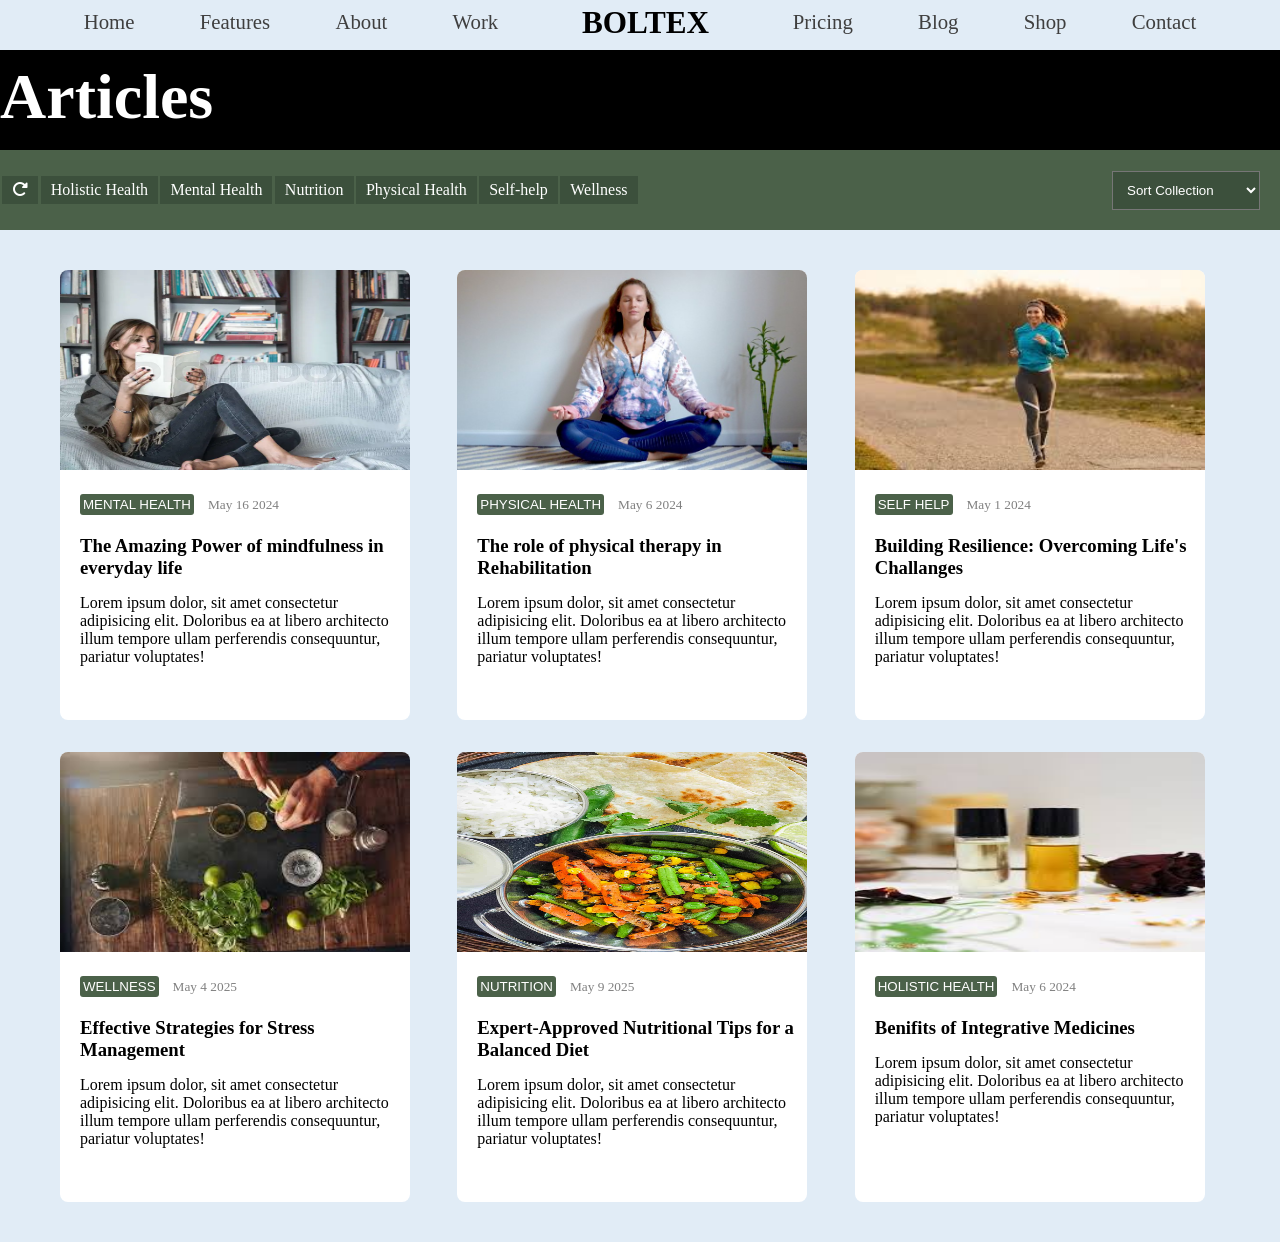
==== blog/blog.html @ 91c3ffa8 "initial commit" ====
<!DOCTYPE html>
<html lang="en">
  <head>
    <meta charset="UTF-8" />
    <meta name="viewport" content="width=device-width, initial-scale=1.0" />
    <link
      rel="stylesheet"
      href="https://cdnjs.cloudflare.com/ajax/libs/font-awesome/6.5.1/css/all.min.css"
    />
    <link rel="stylesheet" href="../style/blog.css" />
    <title>Blog</title>
  </head>
  <body>
    <!-- web navbar -->
    <div class="first-flex">
      <ol class="items">
        <a href="../index/index.html">Home</a>
        <a href="../features/features.html">Features</a>
        <a href="../about/about.html">About</a>
        <a href="../work/work.html">Work</a>
      </ol>
      <h2>BOLTEX</h2>
      <ol class="items">
        <a href="../price/price.html">Pricing</a>
        <a href="blog.html">Blog</a>
        <a href="#">Shop</a>
        <a href="../contact/contact.html">Contact</a>
      </ol>
    </div>

    <!-- Article banner -->
    <div class="article">
      <h1>Articles</h1>
    </div>

    <!-- article navbar -->
    <nav class="art-nav">
      <div class="links">
        <a href="index.html"><i class="fa-solid fa-rotate-right"></i></a>
        <a href="#">Holistic Health</a>
        <a href="#">Mental Health</a>
        <a href="#">Nutrition</a>
        <a href="#">Physical Health</a>
        <a href="#">Self-help</a>
        <a href="#">Wellness</a>
      </div>

      <div class="dropdown">
        <select>
          <option value="">Sort Collection</option>
          <option value="">Price: Low to high</option>
          <option value="">Price: High to low</option>
          <option value="">Newest</option>
        </select>
      </div>
    </nav>

    <!-- Body -->
    <article>
      <div class="box">
        <img src="../imgs/reading.webp" alt="" />
        <button>MENTAL HEALTH</button>
        <small>May 16 2024</small>
        <h3>The Amazing Power of mindfulness in everyday life</h3>
        <p>
          Lorem ipsum dolor, sit amet consectetur adipisicing elit. Doloribus ea
          at libero architecto illum tempore ullam perferendis consequuntur,
          pariatur voluptates!
        </p>
      </div>
      <div class="box">
        <img src="../imgs/yoga.jpg" alt="" />
        <button>PHYSICAL HEALTH</button>
        <small>May 6 2024</small>
        <h3>The role of physical therapy in Rehabilitation</h3>
        <p>
          Lorem ipsum dolor, sit amet consectetur adipisicing elit. Doloribus ea
          at libero architecto illum tempore ullam perferendis consequuntur,
          pariatur voluptates!
        </p>
      </div>
      <div class="box">
        <img src="../imgs/running.jpg" alt="" />
        <button>SELF HELP</button>
        <small>May 1 2024</small>
        <h3>Building Resilience: Overcoming Life's Challanges</h3>
        <p>
          Lorem ipsum dolor, sit amet consectetur adipisicing elit. Doloribus ea
          at libero architecto illum tempore ullam perferendis consequuntur,
          pariatur voluptates!
        </p>
      </div>
      <div class="box">
        <img src="../imgs/herbs.jpg" alt="" />
        <button>WELLNESS</button>
        <small>May 4 2025</small>
        <h3>Effective Strategies for Stress Management</h3>
        <p>
          Lorem ipsum dolor, sit amet consectetur adipisicing elit. Doloribus ea
          at libero architecto illum tempore ullam perferendis consequuntur,
          pariatur voluptates!
        </p>
      </div>
      <div class="box">
        <img src="../imgs/vegetable.jpg" alt="" />
        <button>NUTRITION</button>
        <small>May 9 2025</small>
        <h3>Expert-Approved Nutritional Tips for a Balanced Diet</h3>
        <p>
          Lorem ipsum dolor, sit amet consectetur adipisicing elit. Doloribus ea
          at libero architecto illum tempore ullam perferendis consequuntur,
          pariatur voluptates!
        </p>
      </div>
      <div class="box">
        <img src="../imgs/perfume.jpg" alt="" />
        <button>HOLISTIC HEALTH</button>
        <small>May 6 2024</small>
        <h3>Benifits of Integrative Medicines</h3>
        <p>
          Lorem ipsum dolor, sit amet consectetur adipisicing elit. Doloribus ea
          at libero architecto illum tempore ullam perferendis consequuntur,
          pariatur voluptates!
        </p>
      </div>
    </article>
  </body>
</html>
---- style/blog.css ----
* {
  margin: 0;
  padding: 0;
  box-sizing: border-box;
}

body {
  background-color: rgb(225, 236, 246);
}

.first-flex {
  display: flex;
  justify-content: space-evenly;
  height: 50px;
  font-size: 1.3rem;
}

.first-flex h2{
  padding-top: 5px;
}

.items{
  padding-top: 10px;
}

.items a {
  padding: 30px;
}

a {
  text-decoration: none;
  color: rgb(63, 63, 63);
}

a:hover {
  color: gray;
}

img {
  width: 350px;
  height: 200px;
  border-radius: 8px 8px 0 0;
}

.box {
  width: 350px;
  height: 450px;
  background-color: white;
  border-radius: 8px;
}

article{
  max-width: 1200px;          
  margin: 0 auto;             
  padding: 40px 20px;
  display: grid;
  grid-template-columns: repeat(3, 1fr);
  gap: 32px;
}

.box h3, button, p{
    margin-left: 20px;
    
}

.box button, small{
    margin-top: 20px;
}

.box h3{
    margin-top: 20px;
}

.box button{
    padding: 3px;
    color: white;
    background-color: rgb(75, 97, 73);
    border: none;
    border-radius: 3px;
}

small{
    color: gray;
    margin-left: 10px;
}

.box p{
    margin-top: 15px;
}

.article{
    width: 100vw;
    height: 100px;
    background-color: black;
    color: white;
    font-size: 2rem;
    padding-top: 10px;
}

.art-nav{
    display: flex;
    justify-content: space-between;
    height: 80px;
    width: 100vw;
    background-color: rgb(75, 97, 73);
}

.links{
    width: 50%;
    display: flex;
    justify-content: space-evenly;
    align-items: center;
}

.links a{
    color: white;
    background-color: rgb(60, 80, 60);
    padding: 5px 10px;

}

.dropdown{
    display: flex;
    justify-content: center;
    align-items: center;
}

.dropdown select{
    padding: 10px;
    background-color: rgb(60, 80, 60);
    color: white;
    margin-right: 20px;
}
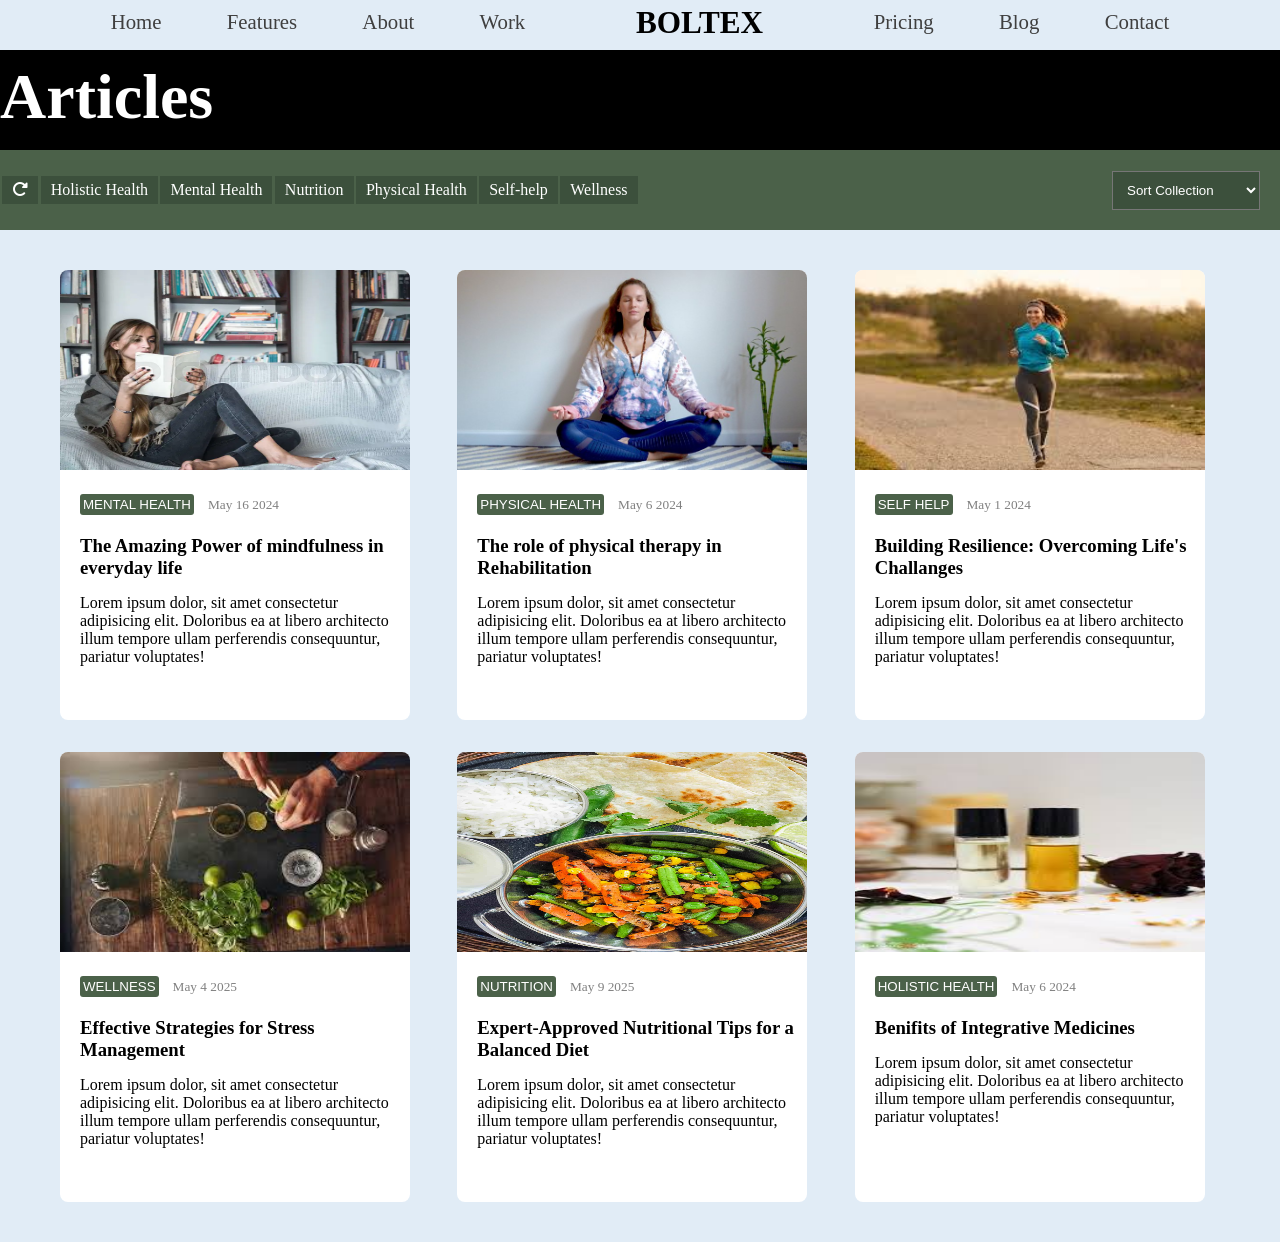
==== commit d85d5f73: "Remove 'Shop' link from blog navigation Removed the 'Shop' link from the navigation." ====
--- a/blog/blog.html
+++ b/blog/blog.html
@@ -23,7 +23,6 @@
       <ol class="items">
         <a href="../price/price.html">Pricing</a>
         <a href="blog.html">Blog</a>
-        <a href="#">Shop</a>
         <a href="../contact/contact.html">Contact</a>
       </ol>
     </div>
